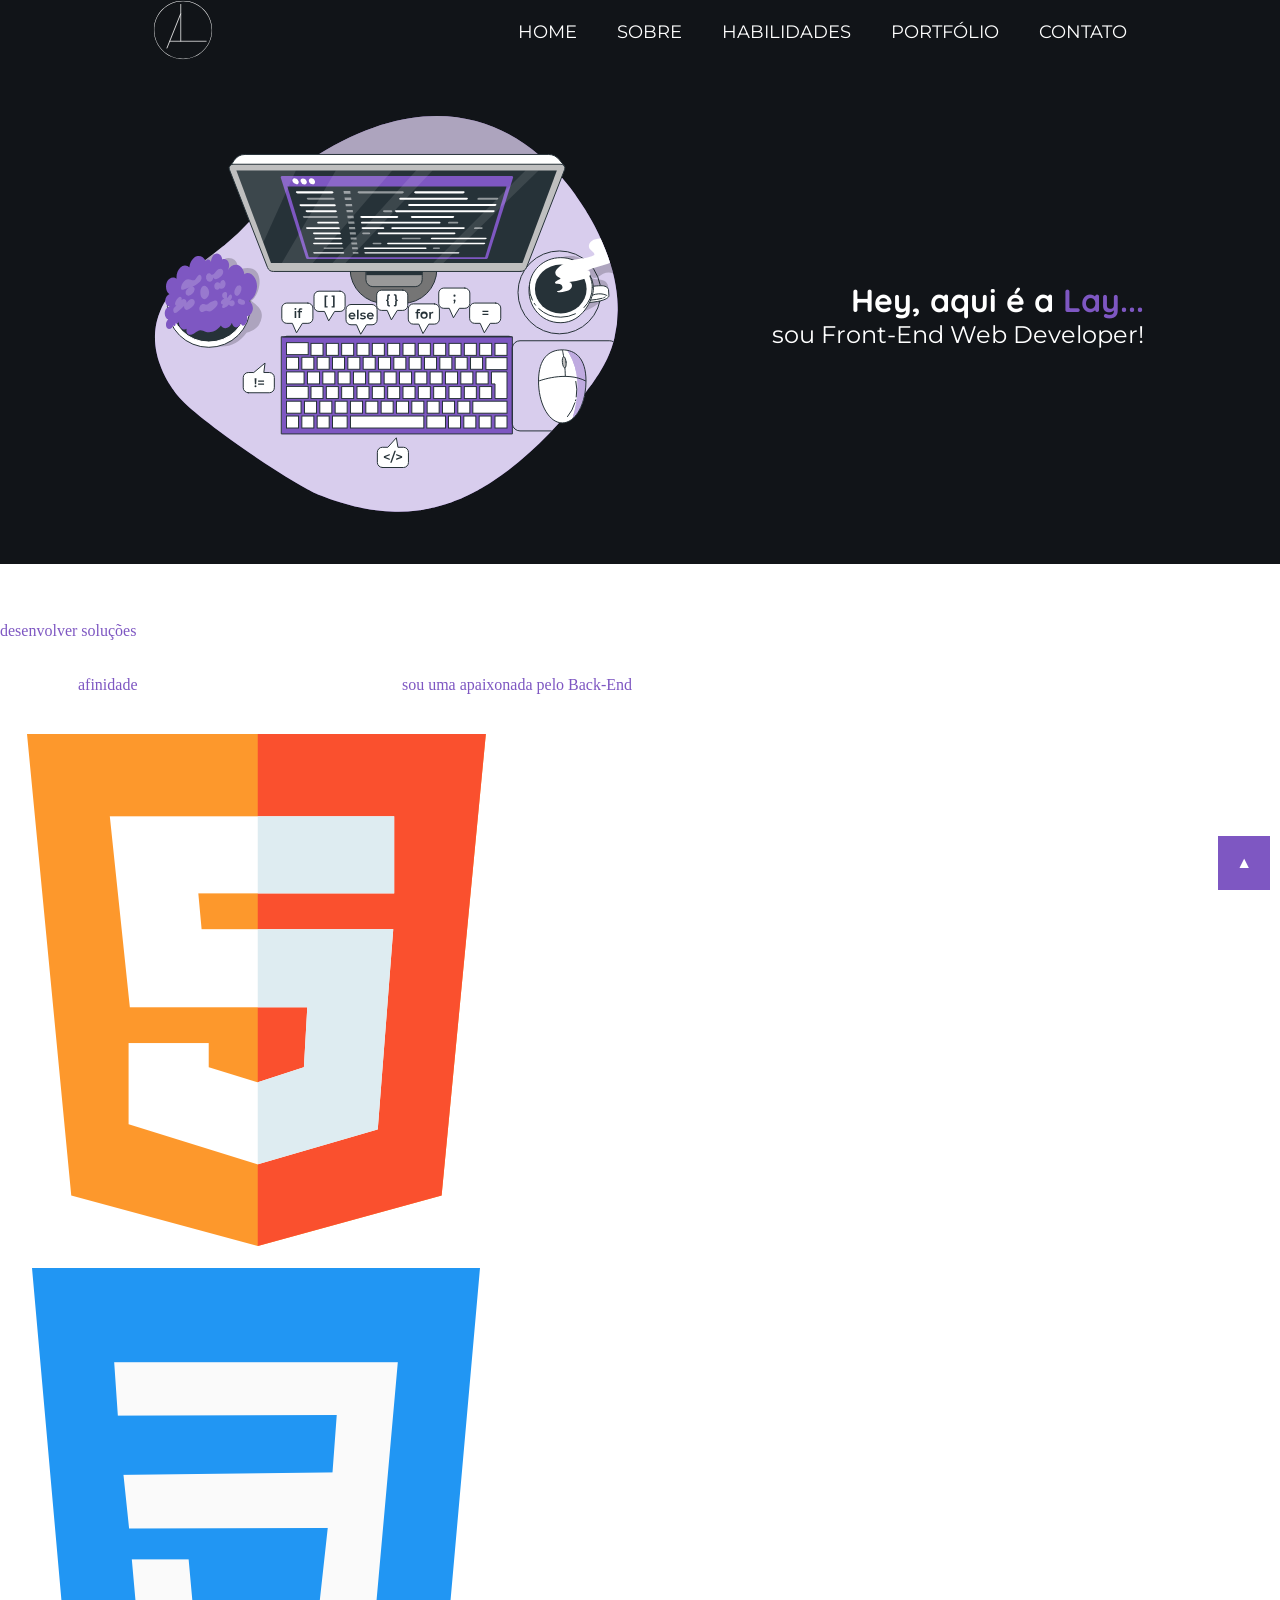
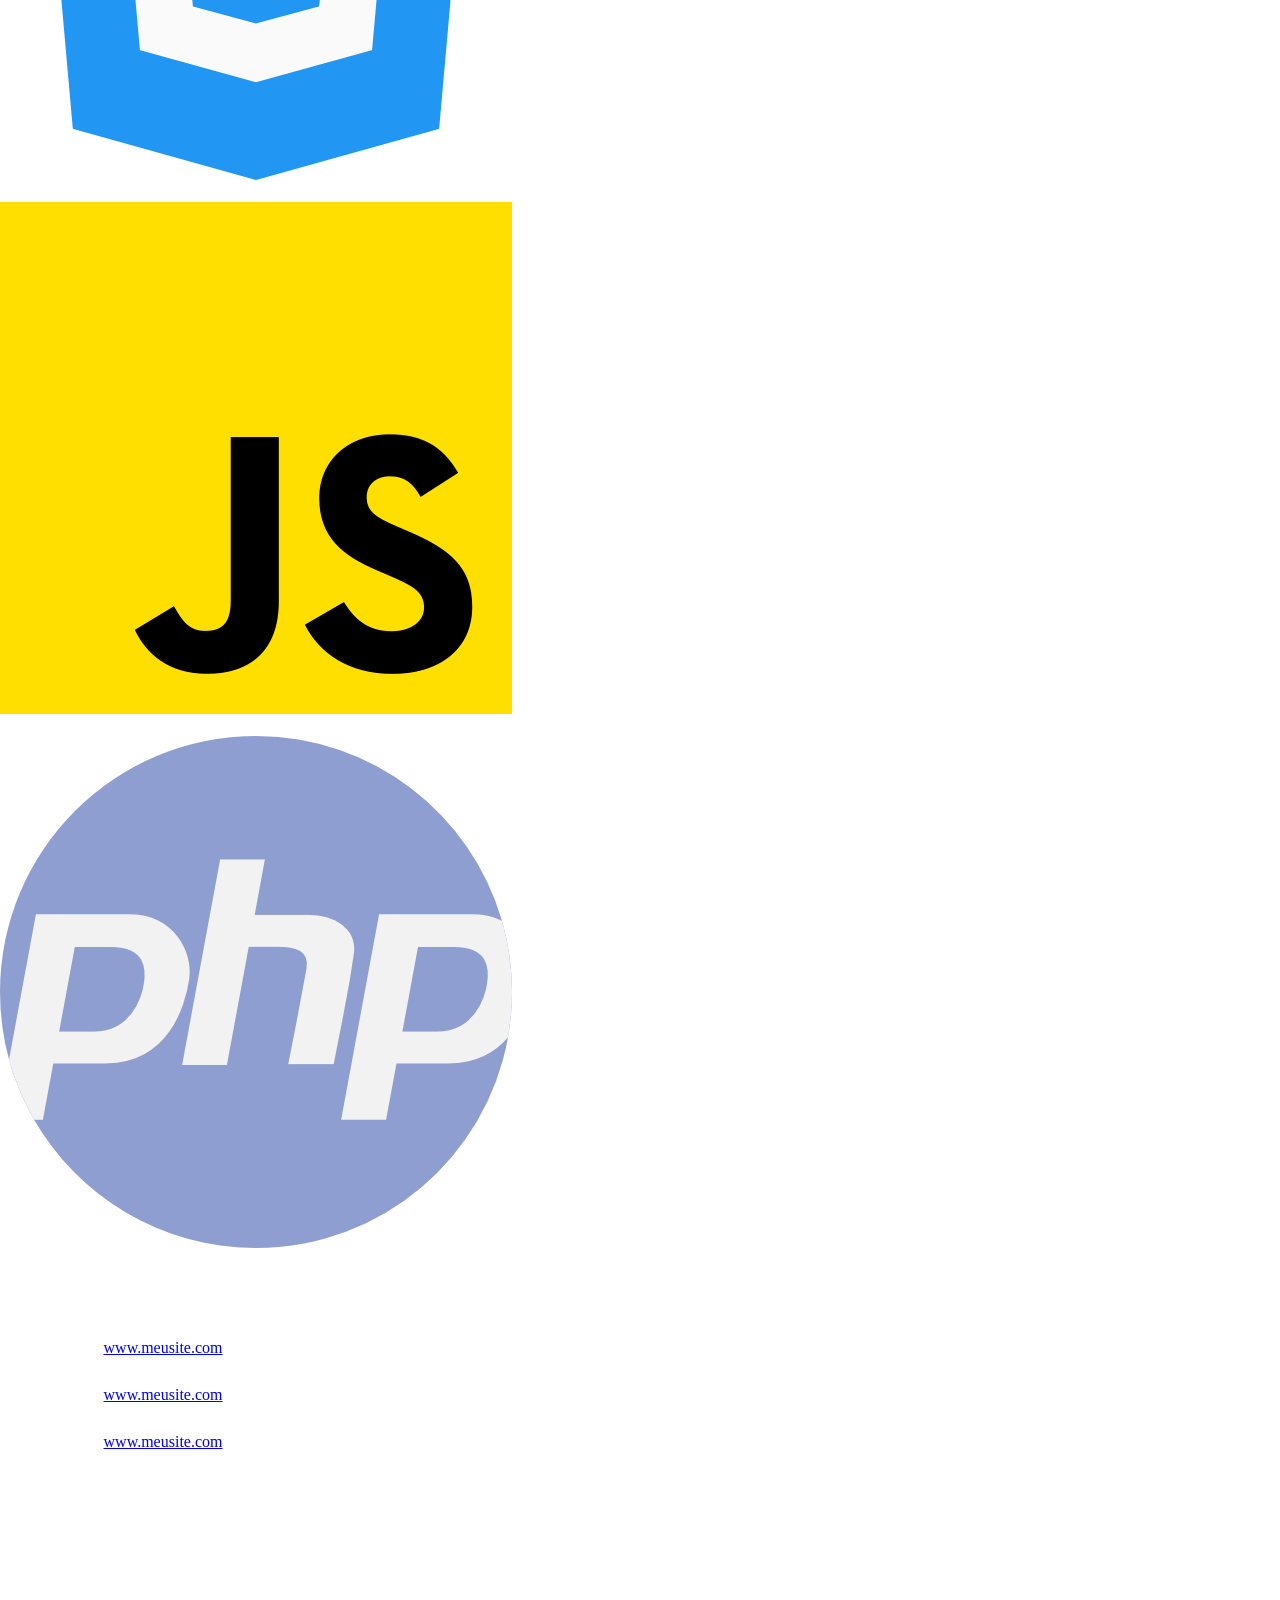
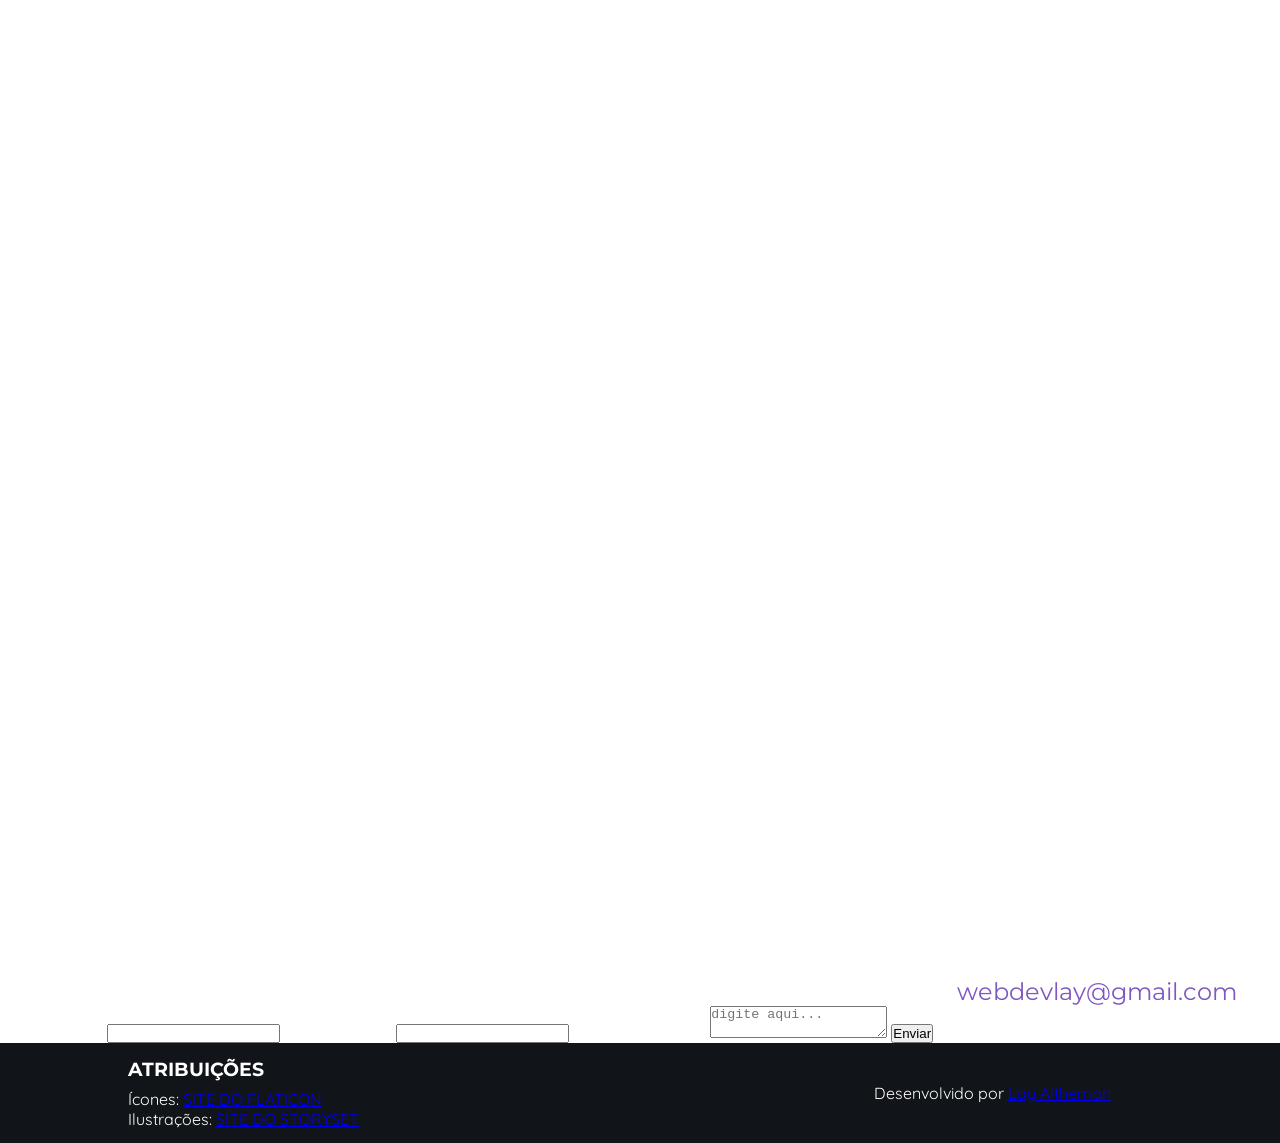
==== index.html @ c7cf984f "primeira commit do portfolio" ====
<!DOCTYPE html>
<html lang="pt-BR">
<head>
    <meta charset="UTF-8">
    <meta http-equiv="X-UA-Compatible" content="IE=edge">
    <meta name="viewport" content="width=device-width, initial-scale=1.0">
    <meta name="author" content="Laysa A L Altheman">
    <meta name="description" content="Portfólio da front-end web developer Laysa A L Altheman">
    <meta name="keywords" content="portfolio, html, css, javascript, front-end, desenvolvimento, web designer, web developer, construção de sites">
    <meta name="robots" content="index, follow">
    <link rel="preconnect" href="https://fonts.googleapis.com">
    <link rel="preconnect" href="https://fonts.gstatic.com" crossorigin>
    <link href="https://fonts.googleapis.com/css2?family=Montserrat:wght@400;700&family=Quicksand:wght@300&display=swap" rel="stylesheet">
    
    <link rel="stylesheet" href="./assets/css/index.css">
    <link rel="stylesheet" href="./assets/css/index-firstLevel.css">
    <!-- <link rel="stylesheet" href="./assets/css/index-secondLevel.css">
    <link rel="stylesheet" href="./assets/css/index-thirdLevel.css">
    <link rel="stylesheet" href="./assets/css/index-fourthLevel.css"> -->

    <title>Lay Altheman | Front End Web Developer</title>
</head>
<body>
    <!-- conteudo principal -->
    <main class="content">
        <header>
            <div class="logotipo">
                <p class="logo">
                    <a href="https://www.layaltheman.com/"><img src="./assets/img/svg/portfolio.svg" alt="Logo do portfólio de Lay Altheman front-end web developer"></a> 
                </p>
            </div> 
        <!-- links de navegação -->
            <nav>
                <div class="links-navegacao">
                    <a href="https://www.layaltheman.com/">HOME</a>
                    <a href="#_sobre">SOBRE</a>
                    <a href="#_habilidades">HABILIDADES</a>
                    <a href="#_portfolio">PORTFÓLIO</a>
                    <a href="#_contato">CONTATO</a>
                </div>
            </nav>
         </header>
        <!-- fim dos links de navegação -->

        <!-- primeiro nível -->
        <div class="first-level">
            <div class="first-left">
                <img src="./assets/img/svg/computer-code.svg" alt="Logo do portfolio da desevolvedora Lay Altheman">
            </div>
            <div class="first-right">
                <h1>Hey, aqui é a <span class="change-color FR">Lay...</span></h1>
                <h2>sou Front-End Web Developer!</h2>
            </div>
        </div>
        <!-- fim do primeiro nível -->
        <!-- segundo nível -->
        <div class="second-level">
            <div class="second-left">
                <div class="content-SecondLevel">
                    <h1><a name="_sobre"></a>Sobre</h1>
                    <p>Sou ingressante na área de desenvolvimento exercendo a função. 
                        Quando mais nova, como entusiasta do assunto, desenvolvi meus próprios layouts estáticos. 
                        Agora me dedico a entender e <span class="change-color SL">desenvolver soluções</span> 
                        por meio da tecnologia.
                    </p>
                    <br><br>
                    <p>Tenho mais <span class="change-color second-Sl">afinidade</span> com o desenvolvimento Front-End, 
                        mas <span class="change-color third-Sl">sou uma apaixonada pelo Back-End</span> então me dedico 
                        ao aprendizado e prática de ambos em algumas aplicações que desenvolvo.</p>
                </div>
            </div>
            <div class="second-right">
                <h1><a name="_habilidades"></a>Habilidades</h1>
                <div class="align">
                    <img src="./assets/img/png/color-HTML.png" alt="Domínio da habilidade HTML5: 9/10">
                        <p> Domínio: 7/10</p>
                </div>
                <div class="align">
                    <img src="./assets/img/png/color-CSS.png" alt="Domínio da habilidade CSS3: 9/10">
                        <p>Domínio: 7/10</p>
                </div>
                <div class="align">
                    <img src="./assets/img/png/color-JS.png" alt="Domínio da habilidade Javascript: 6/10">
                        <p>Domínio: 7/10</p>
                </div>
                <div class="align">
                    <img src="./assets/img/png/color-PHP.png" alt="Domínio da habilidade PHP: 3/10">
                        <p>Domínio: 5/10</p>
                    </div>
            </div>
        </div>
        <!-- fim do segundo nível -->
        <!-- terceiro nível -->
        <div class="third-level">
            <h1 class="third-up"><a name="_portfolio"></a>Meu Portfólio</h1>
            <div class="third-down">
                <div class="thirdDown-level">
                    <div class="projeto">
                        <h2 class="soon">Em Breve</h2>
                        <p>Link de acesso: <a href="#">www.meusite.com</a></p>
                    </div>
                    <div class="projeto">
                        <h2 class="soon">Em Breve</h2>
                        <p>Link de acesso: <a href="#">www.meusite.com</a></p>

                    </div>
                    <div class="projeto">
                        <h2 class="soon">Em Breve</h2>
                        <p>Link de acesso: <a href="#">www.meusite.com</a></p>
                    </div>
                </div>
            </div>
        </div>
        </div>
        <!-- fim do terceiro nível -->
        <!-- quarto nível -->
        <div class="fourth-level">
            <div class="fourth-left">
                <h1><a name="_contato"></a>Contato</h1>
                <p>Estou em busca de uma experiência “oficial” na área!
                    <br><br>Vamos conversar?</p>
                <div class="fourth-left-social">
                    <a href="#"><img class="github" src="./assets/img/png/outline-github.png" alt="Link para o github da desenvolvedora"></a>
                    <a href="#"><img class="linkedin" src="./assets/img/png/outline-linkedin.png" alt="Link para o linkedin da desenvolvedora"></a>
                    <a href="#"><img class="instagram" src="./assets/img/png/outline-instagram.png" alt="Link para o instagram da desenvolvedora"></a>
                    <a href="#"><img class="email" src="./assets/img/png/outline-mail.png" alt="Copie o e-mail da desenvolvedora para contato"></a>
                </div>
            </div>
            <div class="fourth-right">
                <form>
                    <h2>Preencha o formulário ou, se preferir, encaminhe um 
                        e-mail direto para mim no <span class="change-color">
                        webdevlay@gmail.com</span></h2>

                        <label for="name">Qual seu nome?</label>
                        <input type="text" id="name">
                        <label for="email">Qual seu e-mail?</label>
                        <input type="email" id="email">
                        <label for="message">O que você procura?</label>
                        <textarea placeholder="digite aqui..."></textarea>
                        <button type="submit" class="btn">Enviar</button>
                    </form>
                </div>
            </div>
        <!-- fim do quarto nivel -->
    </main>
    <!-- fim do conteúdo principal -->
    <!-- topo -->
    <a id="topo" href="#">▲</a>
    <!-- fim do topo -->
    <!-- rodapé -->
    <footer>
        <div class="footer-left">
                <h3>Atribuições</h3>
                <p>Ícones: <a href="#">SITE DO FLATICON</a></p>
                <p>Ilustrações: <a href="#">SITE DO STORYSET</a></p>
            </div>
            <div class="footer-right">
                <p>Desenvolvido por <a href="https://www.layaltheman.com/">Lay Altheman</a></p>
            </div>
    </footer>
    <!-- fim do rodapé -->
    <!-- <script src="./assets/js/index.js"></script> -->
</body>
</html>
---- assets/css/index.css ----
@import url('https://fonts.googleapis.com/css2?family=Montserrat:wght@900&family=Quicksand:wght@300&display=swap');

*{
    margin: 0;
    padding: 0;
    box-sizing: border-box;
}
body{
    color: white;
}

/* section header/nav */
header {
    display: flex;
    position: relative;
    justify-content: space-around;
    align-items: center;
    width: 100%;
    background-color: #111418;
}
.logo img{
    width: 60px;
    height: 60px;
}
.links-navegacao {
    font-family: Montserrat;
    font-size: 18px;
    display: flex;
    gap: 40px;  
}
.links-navegacao a {
    text-decoration: none;
    color: white;
    transition: 1s;
}
.links-navegacao :hover{
    color: #7E57C2;
    transition: 1s;
}
/* fim da section header/nav */

/* personalização das tags span */
.change-color {
    color: #7E57C2;
}
h1 {
    font-family: Quicksand;
}
h2 {
    font-family: Montserrat;
    font-weight: 400;
}
/* fim da parsonalização das tags span */
/* botão subir ao topo */
#topo {
    color: white;
    background-color: #7E57C2;
    text-decoration: none;
    padding: 18px;
    position: fixed;
    right: 10px;
    bottom: 10px;
}
/* fim do botão subir ao topo */
/* rodapé */
footer {
    display: flex;
    flex-direction: row;
    align-items: center;
    background-color: #111418;
    height: 100px;
}
.footer-left {
    display: flex;
    flex-direction: column;
    width: 50%;
    margin-left: 10%;
}
.footer-left h3 {
    font-family: Montserrat;
    margin-bottom: 8px;
    text-transform: uppercase;
}
.footer-left p {
    font-family: Quicksand;
}
.footer-right {
    display: flex;
    justify-content: center;
    width: 50%;
    font-family: Quicksand;
}

/* fim do rodapé */
---- assets/css/index-firstLevel.css ----
/* primeiro nível ilustração+texto */
.first-level {
    display: flex;
    flex-direction: row;
    justify-content: space-evenly;
    width: 100%;
    background-color: #111418;
}

.first-left img {
    width: 500px;
    height: 500px;
}

.first-left {
    display: flex;
}

.first-right {
    display: flex;
    flex-direction: column;
    justify-content: center;
    align-items: flex-end;
}
/* fim do primeiro nível */
---- assets/css/index-secondLevel.css ----
/* segundo nível */
.second-level {
    background-color: #1C2127;
    display: flex;
    width: 100%;
    min-height: 360px;
    justify-content: space-evenly;
}
/* esquerda */
.second-level h1 {
    font-family: Montserrat;
    font-size: 47px;
    text-shadow: -4px -3px rgba(126, 87, 194, 0.3);
    padding-bottom: 35px;
    padding-top: 22px;
}
.second-level p {
    width: 400px;
    text-align: justify;
    font-family: Quicksand;
    padding-left: 3px;
}
/* direita */
.second-right {
    display: flex;
    flex-direction: column;
    gap: 5px;
}

.second-right p {
    padding-left: 10px;
}

.second-right h1 {
    font-family: Montserrat;
}
.second-right img {
    width: 50px;
    height: 50px;
}
.align {
    display: flex;
    flex-direction: row;
    align-items: center;
}
/* fim do segundo nível */
---- assets/css/index-thirdLevel.css ----
.third-level h1{
    font-family: Montserrat;
    font-size: 47px;
    text-shadow: -4px -3px rgba(126, 87, 194, 0.3);
    padding-bottom: 35px;
}
.third-level {
    background-color: #26282C;
    display: flex;
    flex-direction: column;
    justify-content: center;
    min-height: 300px;
}
.third-up {
    display: flex;
    justify-content: space-evenly;
    width: 45%;
}
.thirdDown-level {
    display: flex;
    justify-content: center;
    align-items: center;
    flex-wrap: wrap;
    gap: 40px;
    position:relative;
}
.projeto {
    display: flex;
    flex-direction: column;
    justify-content: center;
    height: 185px;
    width: 300px;

    background-color: #7E57C2;
    transition: 0.5s linear;
}
.projeto p {
    width: 100%;
    font-family: Quicksand;
    font-weight: bold;
    color: white;
    font-size: 15px;
    padding-left: 10px;
    text-align: center;
}
.projeto a {
    text-decoration: none;
}
.projeto:hover {
    transform: scale(1.1);
}
.soon {
    font-size: 18px;
    font-family: Montserrat;
    display: flex;
    justify-content: center;
    margin-bottom: 10px;
}
---- assets/css/index-fourthLevel.css ----
/* quarto nível */
.fourth-level {
    background-color: #3B3D40;
    display: flex;
    /* width: 100%; */
    min-height: 300px;
    justify-content: space-around;
    
}
/* esquerda */
.fourth-level h1 {
    font-family: Montserrat;
    font-size: 47px;
    text-shadow: -4px -3px rgba(126, 87, 194, 0.3);
    padding-bottom: 35px;
    padding-top: 22px;
    margin-left: 27%;
}
.fourth-left {
    display: flex;
    flex-direction: column;
    width: 50%;
}
.fourth-left-social {
    display: flex;
    align-items: center;
    justify-content: center;
    gap: 10px;
}
.fourth-left p {
    text-align: justify;
    font-family: Quicksand;
    padding-left: 3px;
    padding-left: 27%;
}
.fourth-left-social {
    display: flex;
    height: 120px;
    align-items: flex-end;
    gap: 40px;
}
.fourth-left-social img {
    width: 35px;
    height: 35px;
}
.fourth-left-social .email {
    display: flex;
    align-items: flex-end;
    width: 35px;
    height: 44px;
}
/* fim esquerda */
/* direta */
.fourth-right {
    display: flex;
    flex-direction: column;
    justify-content: center;
    align-items: center;
    width: 50%;
}
.fourth-right h2 {
    font-size: 18px;
    text-align: justify;
    width: 400px;
    font-family: Montserrat;
    font-weight: 700;
    margin-bottom: 15px;
}

.fourth-right > form {
    display: flex;
    flex-direction: column;
    padding: 18px;
    margin: 18px 0;
    font-size: 15px;
    background-color: rgba(17, 20, 24, 0.2);
    margin-right:18.5%;
    font-family: Quicksand;
}
label {
    margin-top: 5px;
}
input {
    outline: 0;
    height: 22px;
}
textarea {
    outline: 0;
    height: 100px ;
    font-family: Quicksand;
    padding-left: 5px;

}
.btn {
    height: 25px;
    margin-top: 10px;
    background-color: #7f11e0;
    border: none;
    color: white;
    transition: 1s;
    font-family: Montserrat;
    font-weight: 700;
}

.btn:hover {
    background-color: transparent;
    border: 1px solid #7f11e0;
    cursor: pointer;
}
/* fim direta */
/* fim do quarto nível */
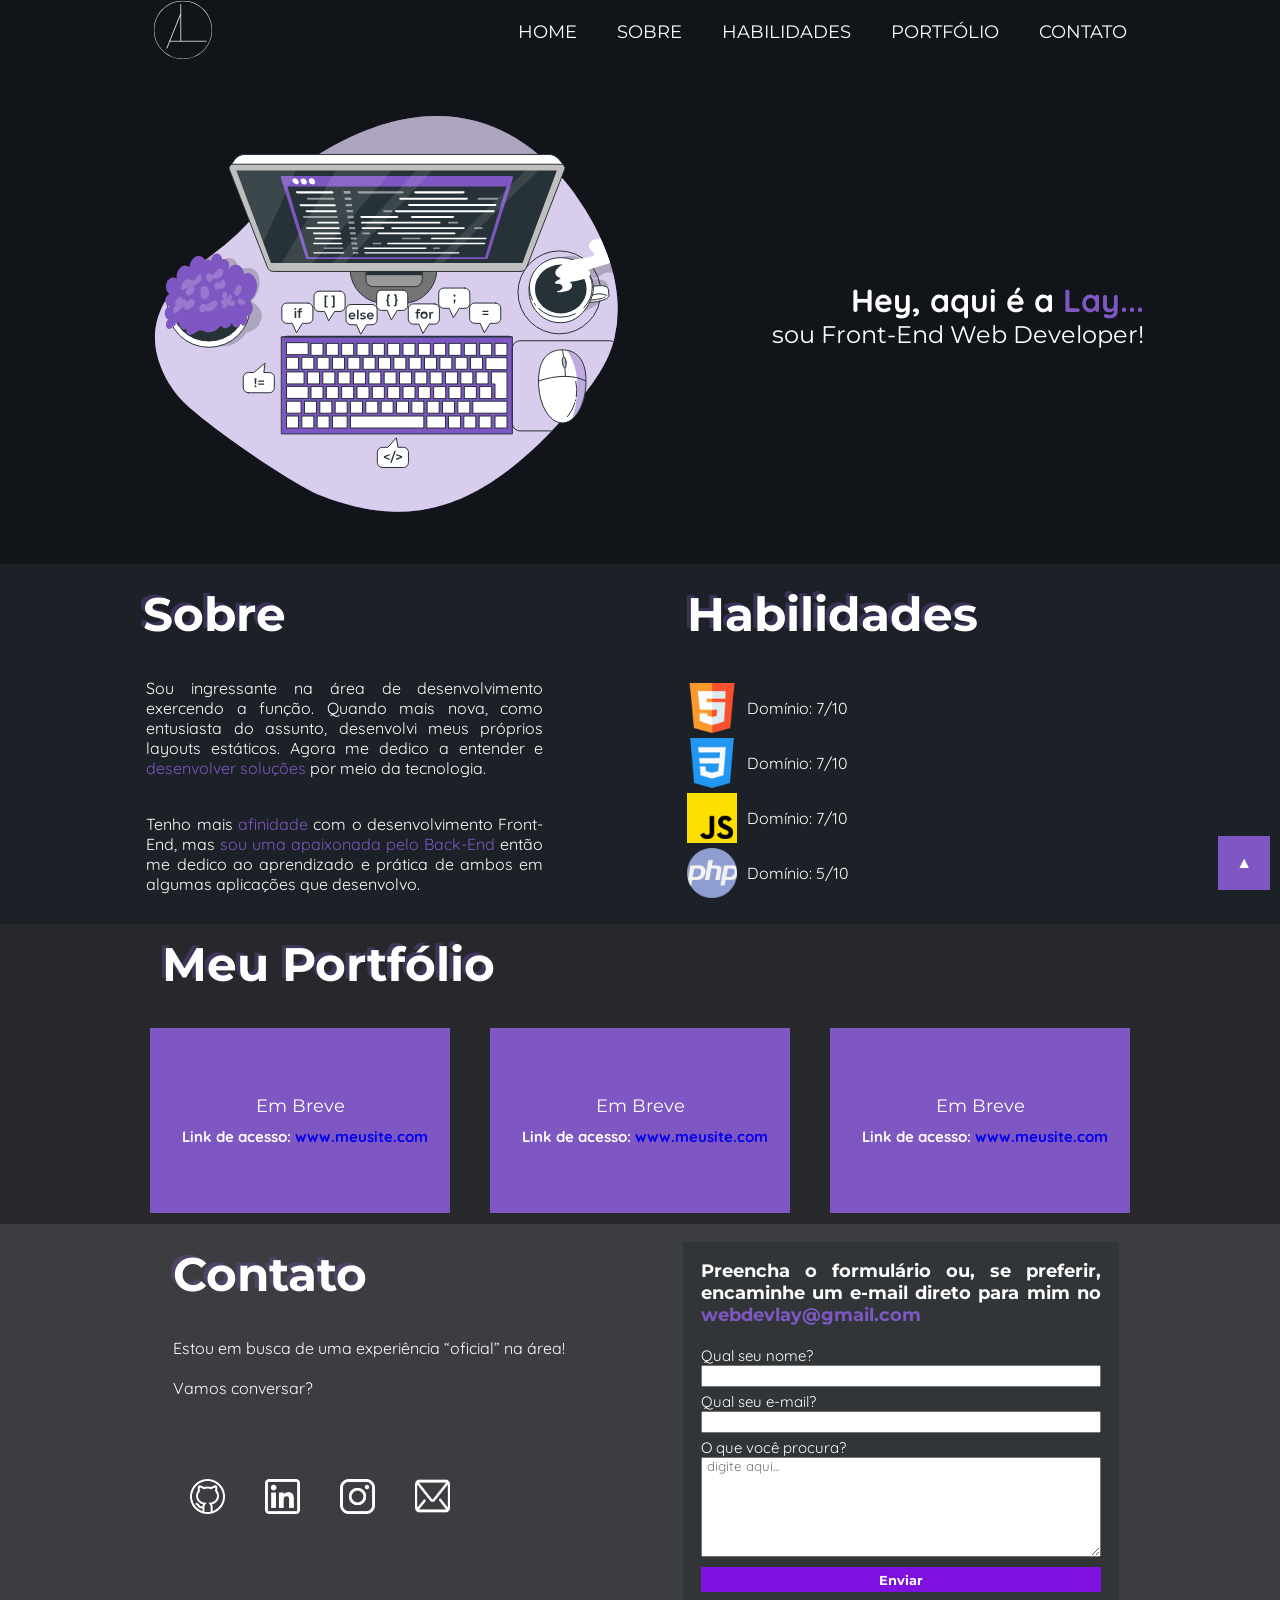
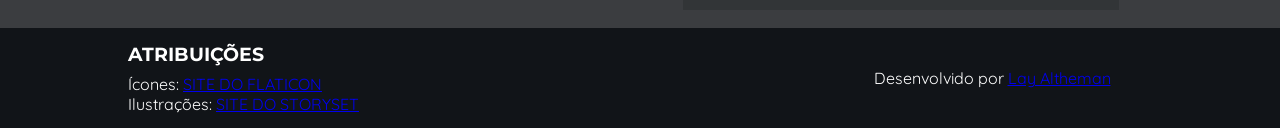
==== commit 7021cf14: "envio de atualizações de estilo" ====
--- a/index.html
+++ b/index.html
@@ -14,9 +14,9 @@
     
     <link rel="stylesheet" href="./assets/css/index.css">
     <link rel="stylesheet" href="./assets/css/index-firstLevel.css">
-    <!-- <link rel="stylesheet" href="./assets/css/index-secondLevel.css">
+    <link rel="stylesheet" href="./assets/css/index-secondLevel.css">
     <link rel="stylesheet" href="./assets/css/index-thirdLevel.css">
-    <link rel="stylesheet" href="./assets/css/index-fourthLevel.css"> -->
+    <link rel="stylesheet" href="./assets/css/index-fourthLevel.css">
 
     <title>Lay Altheman | Front End Web Developer</title>
 </head>
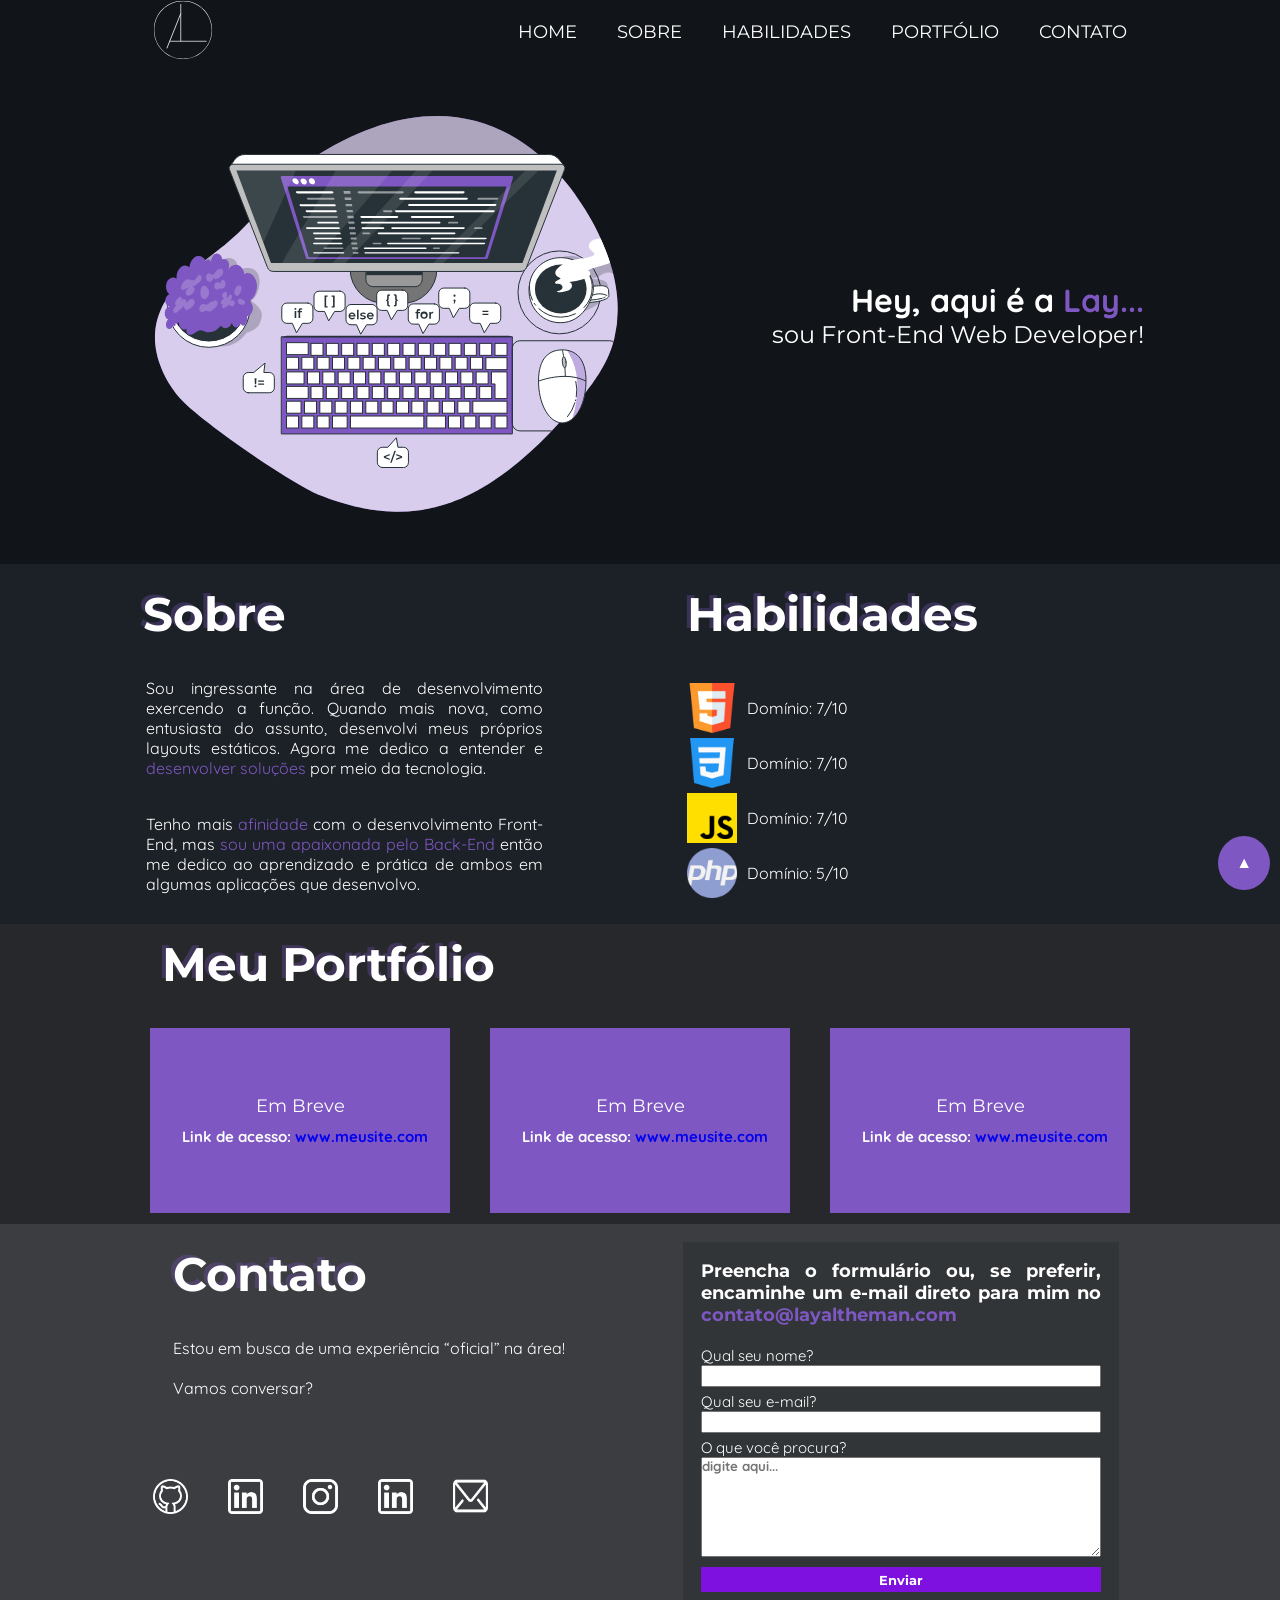
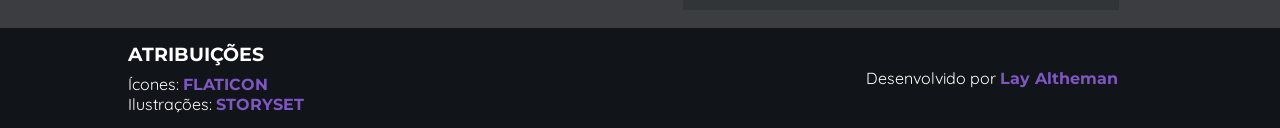
==== commit aab503ee: "realizado ajustes no acesso aos links do menu, redes sociais, metatags, css do footer e scroll" ====
--- a/index.html
+++ b/index.html
@@ -3,21 +3,21 @@
 <head>
     <meta charset="UTF-8">
     <meta http-equiv="X-UA-Compatible" content="IE=edge">
+    <meta name="google-site-verification" content="vIl0GQqZh0MiIfu8AXcQtOEB9rb-BNzyMG7gTMxuEFM" />
     <meta name="viewport" content="width=device-width, initial-scale=1.0">
-    <meta name="author" content="Laysa A L Altheman">
-    <meta name="description" content="Portfólio da front-end web developer Laysa A L Altheman">
+    <meta name="author" content="Laysa Altheman">
+    <meta name="description" content="Portfólio da front-end web developer Laysa Altheman">
     <meta name="keywords" content="portfolio, html, css, javascript, front-end, desenvolvimento, web designer, web developer, construção de sites">
     <meta name="robots" content="index, follow">
+    <link rel="icon" type="image/x-icon" href="./assets/img/png/outline-preto-logo.ico">
     <link rel="preconnect" href="https://fonts.googleapis.com">
     <link rel="preconnect" href="https://fonts.gstatic.com" crossorigin>
     <link href="https://fonts.googleapis.com/css2?family=Montserrat:wght@400;700&family=Quicksand:wght@300&display=swap" rel="stylesheet">
-    
     <link rel="stylesheet" href="./assets/css/index.css">
     <link rel="stylesheet" href="./assets/css/index-firstLevel.css">
     <link rel="stylesheet" href="./assets/css/index-secondLevel.css">
     <link rel="stylesheet" href="./assets/css/index-thirdLevel.css">
     <link rel="stylesheet" href="./assets/css/index-fourthLevel.css">
-
     <title>Lay Altheman | Front End Web Developer</title>
 </head>
 <body>
@@ -33,10 +33,10 @@
             <nav>
                 <div class="links-navegacao">
                     <a href="https://www.layaltheman.com/">HOME</a>
-                    <a href="#_sobre">SOBRE</a>
-                    <a href="#_habilidades">HABILIDADES</a>
-                    <a href="#_portfolio">PORTFÓLIO</a>
-                    <a href="#_contato">CONTATO</a>
+                    <a href="#sobre" id="about">SOBRE</a>
+                    <a href="#habilidades" id="skills">HABILIDADES</a>
+                    <a href="#portfolio" id="portfolio">PORTFÓLIO</a>
+                    <a href="#contato" id="contact">CONTATO</a>
                 </div>
             </nav>
          </header>
@@ -55,9 +55,9 @@
         <!-- fim do primeiro nível -->
         <!-- segundo nível -->
         <div class="second-level">
-            <div class="second-left">
+            <div class="second-left" id="second-left">
                 <div class="content-SecondLevel">
-                    <h1><a name="_sobre"></a>Sobre</h1>
+                    <h1><a name="sobre"></a>Sobre</h1>
                     <p>Sou ingressante na área de desenvolvimento exercendo a função. 
                         Quando mais nova, como entusiasta do assunto, desenvolvi meus próprios layouts estáticos. 
                         Agora me dedico a entender e <span class="change-color SL">desenvolver soluções</span> 
@@ -69,8 +69,8 @@
                         ao aprendizado e prática de ambos em algumas aplicações que desenvolvo.</p>
                 </div>
             </div>
-            <div class="second-right">
-                <h1><a name="_habilidades"></a>Habilidades</h1>
+            <div class="second-right" id="second-right">
+                <h1><a name="habilidades"></a>Habilidades</h1>
                 <div class="align">
                     <img src="./assets/img/png/color-HTML.png" alt="Domínio da habilidade HTML5: 9/10">
                         <p> Domínio: 7/10</p>
@@ -91,8 +91,8 @@
         </div>
         <!-- fim do segundo nível -->
         <!-- terceiro nível -->
-        <div class="third-level">
-            <h1 class="third-up"><a name="_portfolio"></a>Meu Portfólio</h1>
+        <div class="third-level" id="third-level">
+            <h1 class="third-up"><a name="portfolio"></a>Meu Portfólio</h1>
             <div class="third-down">
                 <div class="thirdDown-level">
                     <div class="projeto">
@@ -114,31 +114,32 @@
         </div>
         <!-- fim do terceiro nível -->
         <!-- quarto nível -->
-        <div class="fourth-level">
+        <div class="fourth-level" id="fourth-level">
             <div class="fourth-left">
-                <h1><a name="_contato"></a>Contato</h1>
+                <h1><a name="contato"></a>Contato</h1>
                 <p>Estou em busca de uma experiência “oficial” na área!
                     <br><br>Vamos conversar?</p>
                 <div class="fourth-left-social">
-                    <a href="#"><img class="github" src="./assets/img/png/outline-github.png" alt="Link para o github da desenvolvedora"></a>
-                    <a href="#"><img class="linkedin" src="./assets/img/png/outline-linkedin.png" alt="Link para o linkedin da desenvolvedora"></a>
-                    <a href="#"><img class="instagram" src="./assets/img/png/outline-instagram.png" alt="Link para o instagram da desenvolvedora"></a>
-                    <a href="#"><img class="email" src="./assets/img/png/outline-mail.png" alt="Copie o e-mail da desenvolvedora para contato"></a>
+                        <a href="https://github.com/LayAltheman" target="_blank"><img class="github" src="./assets/img/png/outline-github.png" alt="Link para o github da desenvolvedora"></a>
+                        <a href="https://www.linkedin.com/in/laysa-alexia-lima-altheman-12819b155/" target="_blank"><img class="linkedin" src="./assets/img/png/outline-linkedin.png" alt="Link para o linkedin da desenvolvedora"></a>
+                        <a href="https://www.instagram.com/lay.altheman/" target="_blank"><img class="instagram" src="./assets/img/png/outline-instagram.png" alt="Link para o instagram da desenvolvedora"></a>
+                        <a href="https://www.linkedin.com/in/laysa-alexia-lima-altheman-12819b155/" target="_blank"><img class="linkedin" src="./assets/img/png/outline-linkedin.png" alt="Link para o linkedin da desenvolvedora"></a>
+                        <a href="mailto:contato@layaltheman.com" target="_blank"><img class="email" src="./assets/img/png/outline-mail.png" alt="Copie o e-mail da desenvolvedora para contato"></a>
                 </div>
             </div>
             <div class="fourth-right">
-                <form>
+                    <form action="./assets/php/formulario.php" method="post">
                     <h2>Preencha o formulário ou, se preferir, encaminhe um 
                         e-mail direto para mim no <span class="change-color">
-                        webdevlay@gmail.com</span></h2>
+                        contato@layaltheman.com</span></h2>
 
                         <label for="name">Qual seu nome?</label>
-                        <input type="text" id="name">
+                        <input type="text" name="name" class="input" required>
                         <label for="email">Qual seu e-mail?</label>
-                        <input type="email" id="email">
+                        <input type="email" name="email" class="input" required>
                         <label for="message">O que você procura?</label>
-                        <textarea placeholder="digite aqui..."></textarea>
-                        <button type="submit" class="btn">Enviar</button>
+                        <textarea id="message" name="message" placeholder="digite aqui..." class="input" required></textarea>
+                        <button type="submit" class="btn" name="btn-contato">Enviar</button>
                     </form>
                 </div>
             </div>
@@ -152,14 +153,14 @@
     <footer>
         <div class="footer-left">
                 <h3>Atribuições</h3>
-                <p>Ícones: <a href="#">SITE DO FLATICON</a></p>
-                <p>Ilustrações: <a href="#">SITE DO STORYSET</a></p>
+                <p>Ícones: <a href="https://www.flaticon.com/" target="_blank">flaticon</a></p>
+                <p>Ilustrações: <a href="https://storyset.com/" target="_blank">storyset</a></p>
             </div>
             <div class="footer-right">
                 <p>Desenvolvido por <a href="https://www.layaltheman.com/">Lay Altheman</a></p>
             </div>
     </footer>
     <!-- fim do rodapé -->
-    <!-- <script src="./assets/js/index.js"></script> -->
+    <script src="./assets/js/index.js"></script>
 </body>
 </html>
--- a/assets/css/index.css
+++ b/assets/css/index.css
@@ -60,6 +60,7 @@
     position: fixed;
     right: 10px;
     bottom: 10px;
+    border-radius: 100%;
 }
 /* fim do botão subir ao topo */
 /* rodapé */
@@ -84,6 +85,13 @@
 .footer-left p {
     font-family: Quicksand;
 }
+.footer-left a {
+    text-decoration: none;
+    color: #7E57C2;
+    text-transform: uppercase;
+    font-family: Montserrat;
+    font-weight: bold;
+}
 .footer-right {
     display: flex;
     justify-content: center;
@@ -91,4 +99,10 @@
     font-family: Quicksand;
 }
 
+.footer-right a {
+    text-decoration: none;
+    color: #7E57C2;
+    font-family: Montserrat;
+    font-weight: bold;
+}
 /* fim do rodapé */
--- a/assets/css/index-fourthLevel.css
+++ b/assets/css/index-fourthLevel.css
@@ -80,16 +80,20 @@
 label {
     margin-top: 5px;
 }
-input {
+.input {
     outline: 0;
     height: 22px;
+    font-family: Quicksand;
+    font-weight: bold;
+
 }
 textarea {
     outline: 0;
-    height: 100px ;
-    font-family: Quicksand;
-    padding-left: 5px;
-
+    min-height: 100px !important;
+    min-width: 400px;
+    
+    max-height: 300px;
+    max-width: 400px;
 }
 .btn {
     height: 25px;
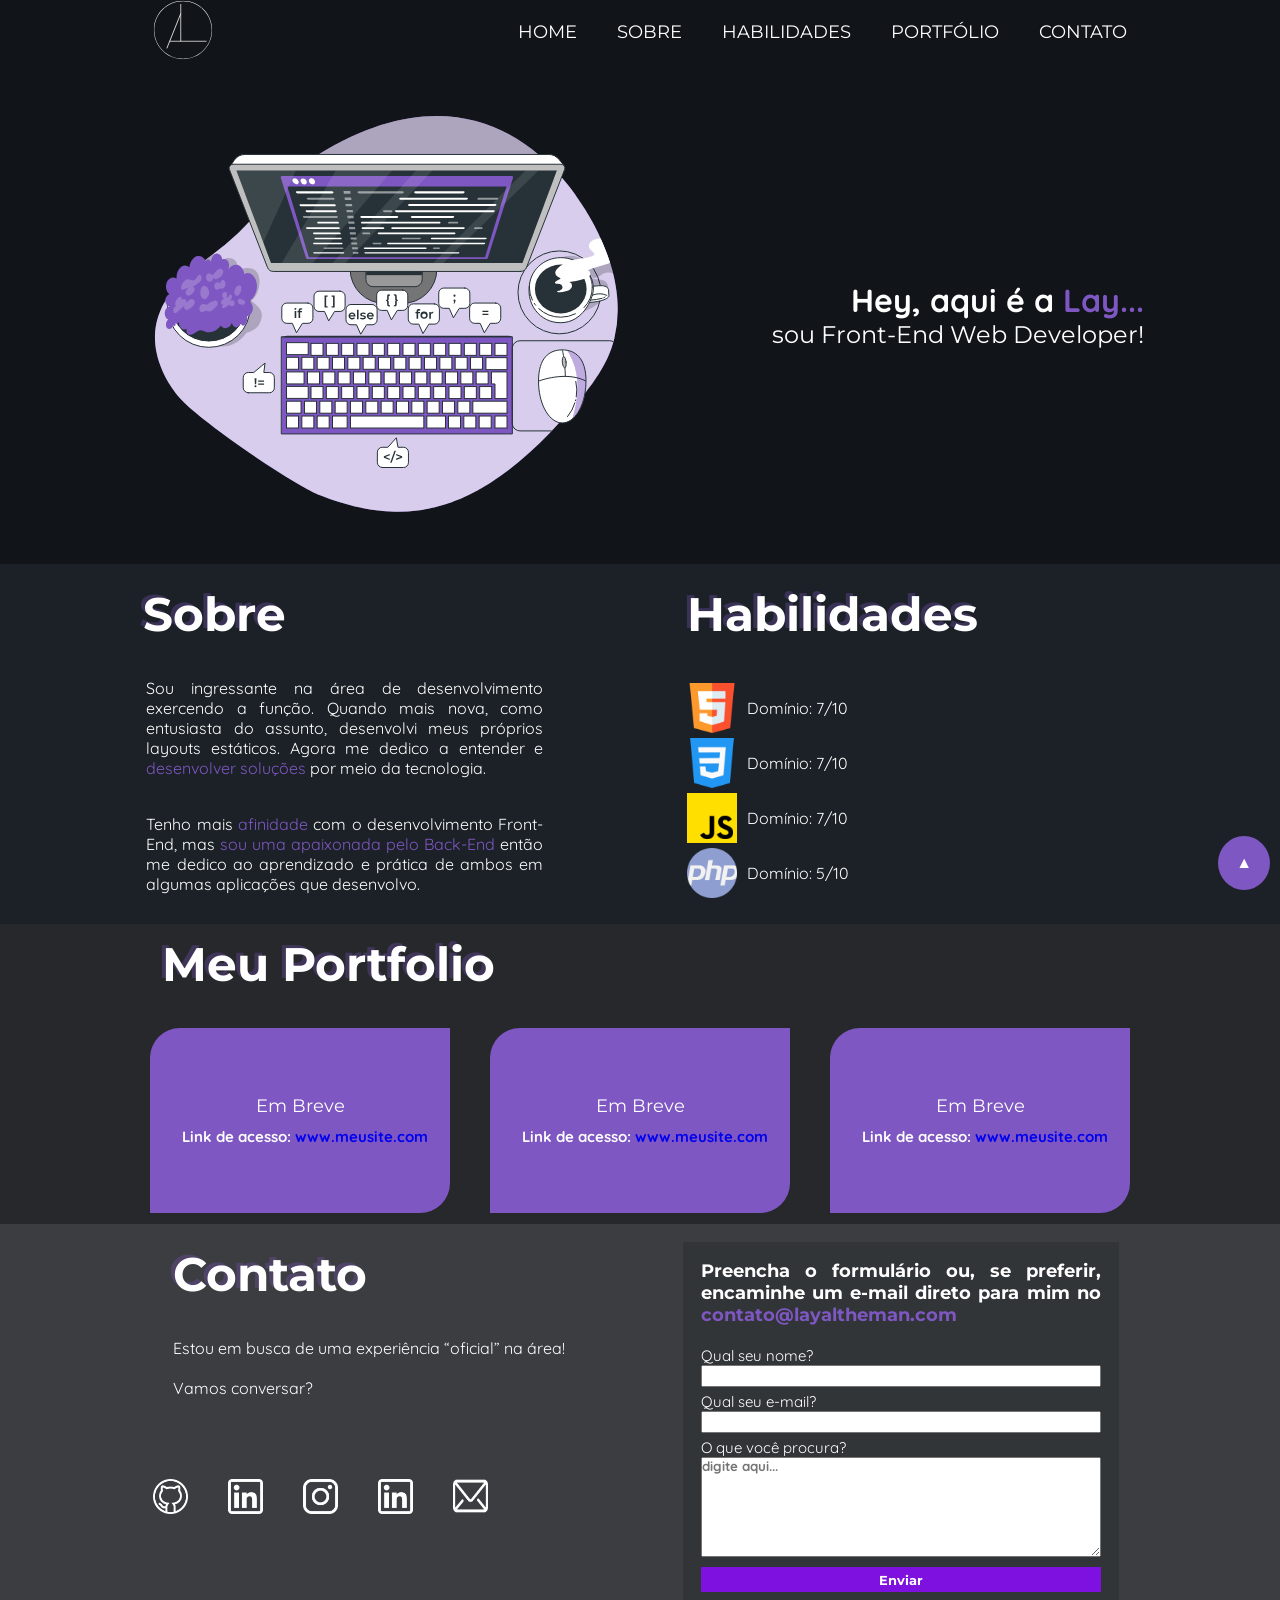
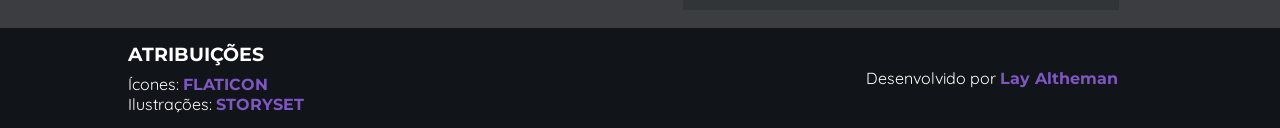
==== commit 5cffa96b: "últimas atualizações do envio do formulário via PHP e pagina de agradecimento pelo contato/redirecio" ====
--- a/index.html
+++ b/index.html
@@ -92,7 +92,7 @@
         <!-- fim do segundo nível -->
         <!-- terceiro nível -->
         <div class="third-level" id="third-level">
-            <h1 class="third-up"><a name="portfolio"></a>Meu Portfólio</h1>
+            <h1 class="third-up"><a name="portfolio"></a>Meu Portfolio</h1>
             <div class="third-down">
                 <div class="thirdDown-level">
                     <div class="projeto">
--- a/assets/css/index-thirdLevel.css
+++ b/assets/css/index-thirdLevel.css
@@ -30,6 +30,7 @@
     justify-content: center;
     height: 185px;
     width: 300px;
+    border-radius: 30px 0;
 
     background-color: #7E57C2;
     transition: 0.5s linear;
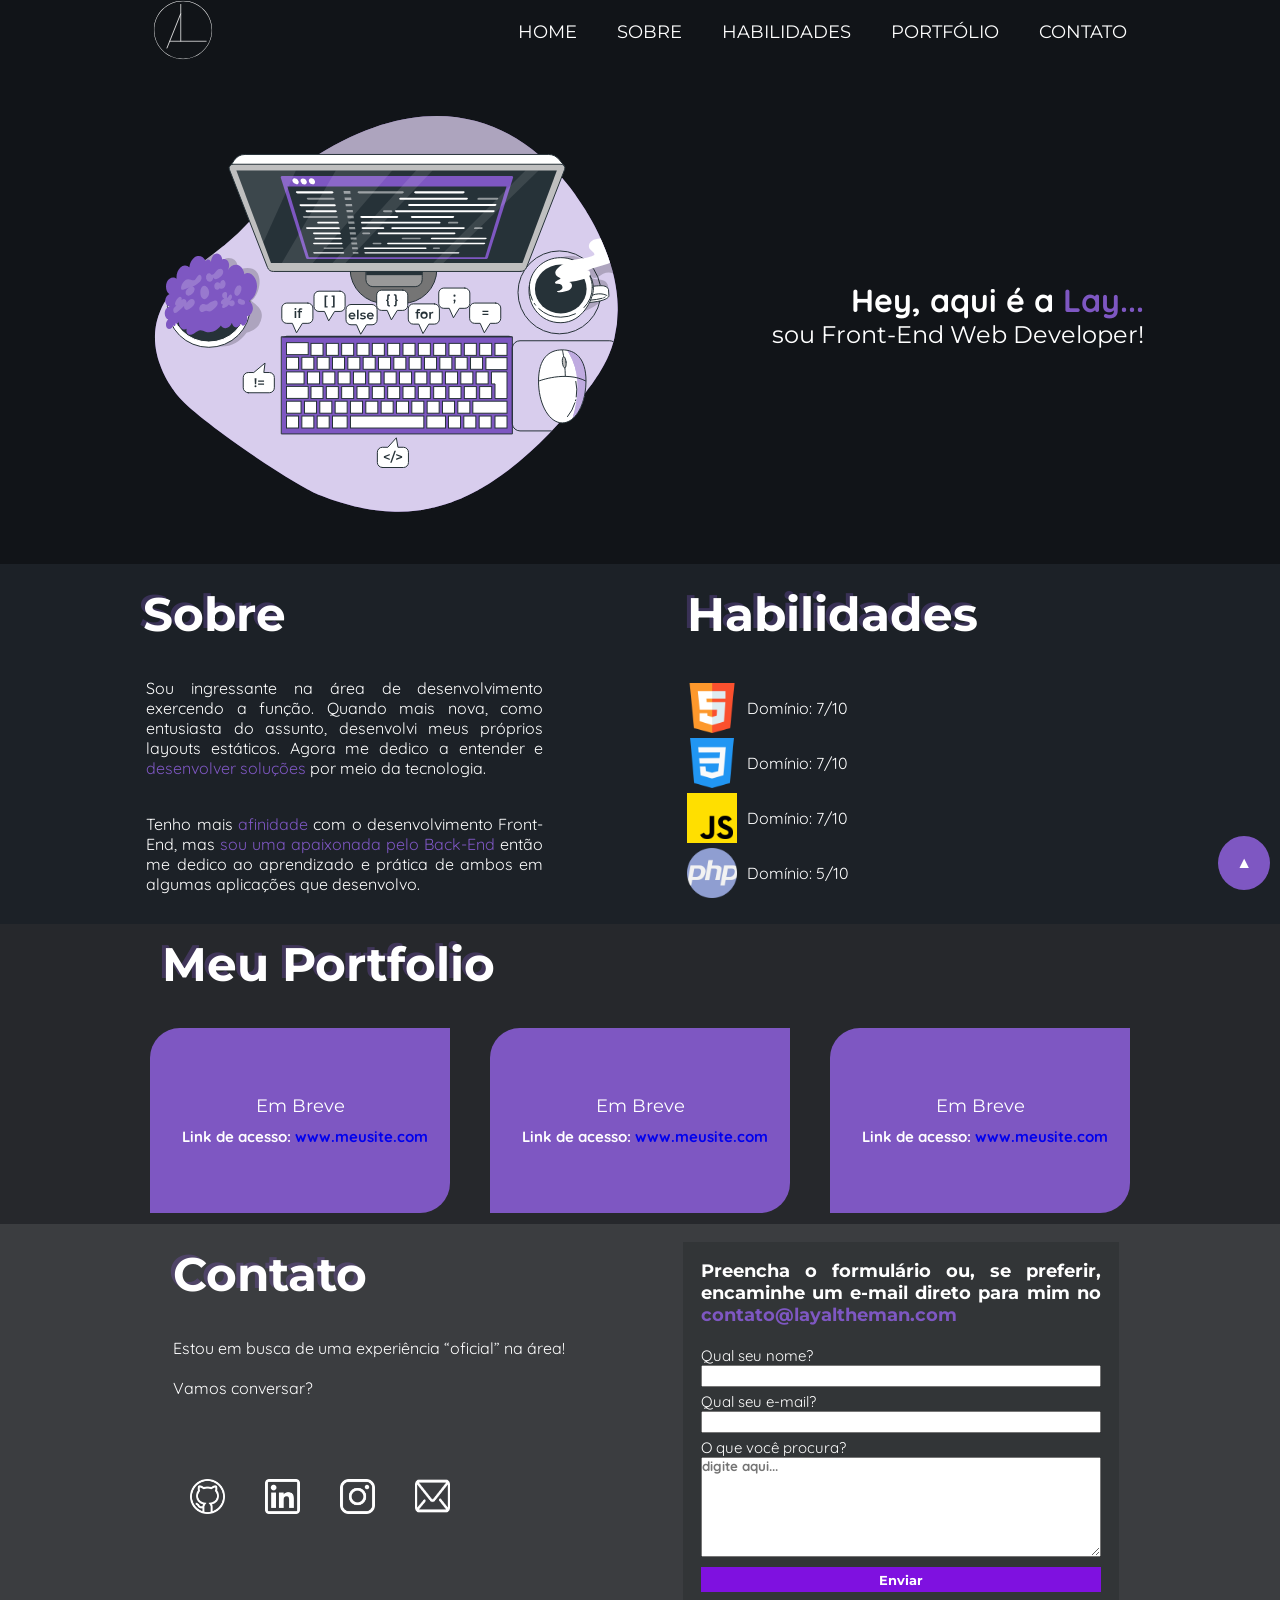
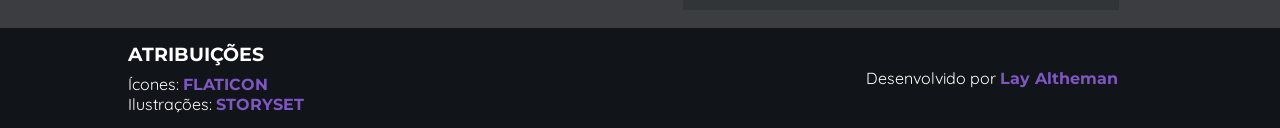
==== commit 42acecc5: "atualização html" ====
--- a/index.html
+++ b/index.html
@@ -123,7 +123,6 @@
                         <a href="https://github.com/LayAltheman" target="_blank"><img class="github" src="./assets/img/png/outline-github.png" alt="Link para o github da desenvolvedora"></a>
                         <a href="https://www.linkedin.com/in/laysa-alexia-lima-altheman-12819b155/" target="_blank"><img class="linkedin" src="./assets/img/png/outline-linkedin.png" alt="Link para o linkedin da desenvolvedora"></a>
                         <a href="https://www.instagram.com/lay.altheman/" target="_blank"><img class="instagram" src="./assets/img/png/outline-instagram.png" alt="Link para o instagram da desenvolvedora"></a>
-                        <a href="https://www.linkedin.com/in/laysa-alexia-lima-altheman-12819b155/" target="_blank"><img class="linkedin" src="./assets/img/png/outline-linkedin.png" alt="Link para o linkedin da desenvolvedora"></a>
                         <a href="mailto:contato@layaltheman.com" target="_blank"><img class="email" src="./assets/img/png/outline-mail.png" alt="Copie o e-mail da desenvolvedora para contato"></a>
                 </div>
             </div>
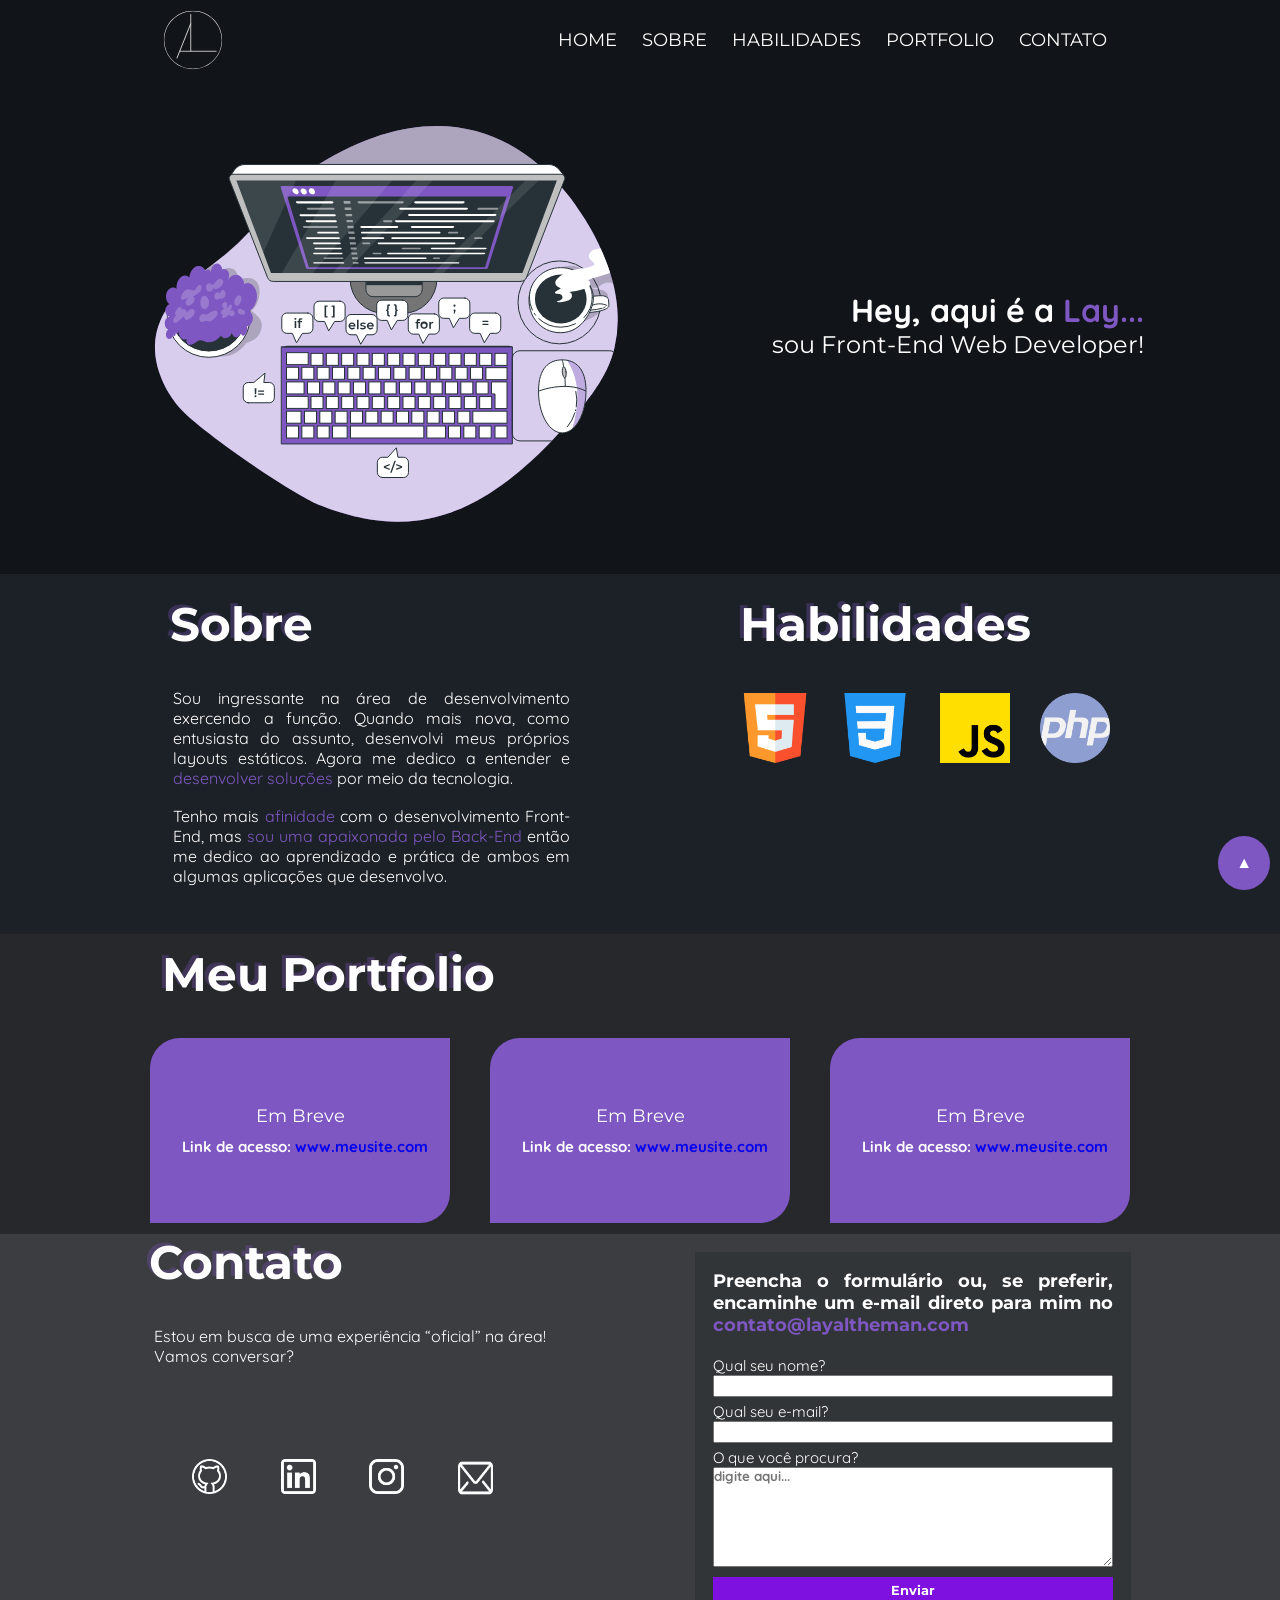
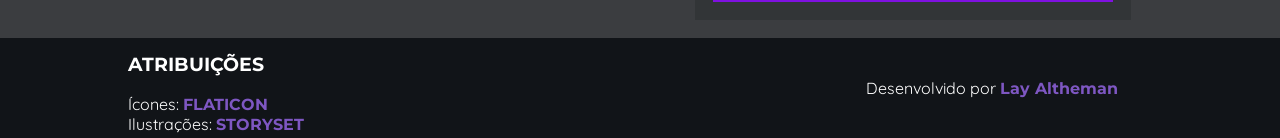
==== commit 7f1c30c6: "adicionado layout responsivo via CSS + atualizações no JavaScript" ====
--- a/index.html
+++ b/index.html
@@ -4,20 +4,24 @@
     <meta charset="UTF-8">
     <meta http-equiv="X-UA-Compatible" content="IE=edge">
     <meta name="google-site-verification" content="vIl0GQqZh0MiIfu8AXcQtOEB9rb-BNzyMG7gTMxuEFM" />
+    <meta name="msvalidate.01" content="1947B5E745FAE907A1EB44F3A4F02AA8" />
     <meta name="viewport" content="width=device-width, initial-scale=1.0">
     <meta name="author" content="Laysa Altheman">
-    <meta name="description" content="Portfólio da front-end web developer Laysa Altheman">
+    <meta name="description" content="Portfolio da front-end web developer Laysa Altheman">
     <meta name="keywords" content="portfolio, html, css, javascript, front-end, desenvolvimento, web designer, web developer, construção de sites">
     <meta name="robots" content="index, follow">
     <link rel="icon" type="image/x-icon" href="./assets/img/png/outline-preto-logo.ico">
     <link rel="preconnect" href="https://fonts.googleapis.com">
     <link rel="preconnect" href="https://fonts.gstatic.com" crossorigin>
     <link href="https://fonts.googleapis.com/css2?family=Montserrat:wght@400;700&family=Quicksand:wght@300&display=swap" rel="stylesheet">
+
     <link rel="stylesheet" href="./assets/css/index.css">
     <link rel="stylesheet" href="./assets/css/index-firstLevel.css">
     <link rel="stylesheet" href="./assets/css/index-secondLevel.css">
     <link rel="stylesheet" href="./assets/css/index-thirdLevel.css">
     <link rel="stylesheet" href="./assets/css/index-fourthLevel.css">
+
+    <!-- <link rel="stylesheet" href="./assets/css/mobile/mobile.css"> -->
     <title>Lay Altheman | Front End Web Developer</title>
 </head>
 <body>
@@ -26,17 +30,20 @@
         <header>
             <div class="logotipo">
                 <p class="logo">
-                    <a href="https://www.layaltheman.com/"><img src="./assets/img/svg/portfolio.svg" alt="Logo do portfólio de Lay Altheman front-end web developer"></a> 
+                    <a href="https://www.layaltheman.com/"><img src="./assets/img/svg/portfolio.svg" alt="Logo do portfolio de Lay Altheman front-end web developer"></a> 
                 </p>
             </div> 
         <!-- links de navegação -->
             <nav>
-                <div class="links-navegacao">
-                    <a href="https://www.layaltheman.com/">HOME</a>
-                    <a href="#sobre" id="about">SOBRE</a>
-                    <a href="#habilidades" id="skills">HABILIDADES</a>
-                    <a href="#portfolio" id="portfolio">PORTFÓLIO</a>
-                    <a href="#contato" id="contact">CONTATO</a>
+                <a id="menu">☰</a>
+                <div class="links-navega">
+                    <div class="outros-links">
+                        <a href="https://www.layaltheman.com/">HOME</a>
+                        <a href="#sobre" id="about">SOBRE</a>
+                        <a href="#habilidades" id="skills">HABILIDADES</a>
+                        <a href="#portfolio" id="portfolio">PORTFOLIO</a>
+                        <a href="#contato" id="contact">CONTATO</a>
+                    </div>
                 </div>
             </nav>
          </header>
@@ -63,30 +70,21 @@
                         Agora me dedico a entender e <span class="change-color SL">desenvolver soluções</span> 
                         por meio da tecnologia.
                     </p>
-                    <br><br>
+                    <br>
                     <p>Tenho mais <span class="change-color second-Sl">afinidade</span> com o desenvolvimento Front-End, 
                         mas <span class="change-color third-Sl">sou uma apaixonada pelo Back-End</span> então me dedico 
                         ao aprendizado e prática de ambos em algumas aplicações que desenvolvo.</p>
+                    <br>
                 </div>
             </div>
             <div class="second-right" id="second-right">
                 <h1><a name="habilidades"></a>Habilidades</h1>
                 <div class="align">
                     <img src="./assets/img/png/color-HTML.png" alt="Domínio da habilidade HTML5: 9/10">
-                        <p> Domínio: 7/10</p>
+                    <img src="./assets/img/png/color-CSS.png" alt="Domínio da habilidade CSS3: 9/10">
+                    <img src="./assets/img/png/color-JS.png" alt="Domínio da habilidade Javascript: 6/10">
+                    <img src="./assets/img/png/color-PHP.png" alt="Domínio da habilidade PHP: 3/10">
                 </div>
-                <div class="align">
-                    <img src="./assets/img/png/color-CSS.png" alt="Domínio da habilidade CSS3: 9/10">
-                        <p>Domínio: 7/10</p>
-                </div>
-                <div class="align">
-                    <img src="./assets/img/png/color-JS.png" alt="Domínio da habilidade Javascript: 6/10">
-                        <p>Domínio: 7/10</p>
-                </div>
-                <div class="align">
-                    <img src="./assets/img/png/color-PHP.png" alt="Domínio da habilidade PHP: 3/10">
-                        <p>Domínio: 5/10</p>
-                    </div>
             </div>
         </div>
         <!-- fim do segundo nível -->
@@ -102,7 +100,6 @@
                     <div class="projeto">
                         <h2 class="soon">Em Breve</h2>
                         <p>Link de acesso: <a href="#">www.meusite.com</a></p>
-
                     </div>
                     <div class="projeto">
                         <h2 class="soon">Em Breve</h2>
@@ -111,14 +108,13 @@
                 </div>
             </div>
         </div>
-        </div>
         <!-- fim do terceiro nível -->
         <!-- quarto nível -->
         <div class="fourth-level" id="fourth-level">
             <div class="fourth-left">
                 <h1><a name="contato"></a>Contato</h1>
                 <p>Estou em busca de uma experiência “oficial” na área!
-                    <br><br>Vamos conversar?</p>
+                    <br>Vamos conversar?</p>
                 <div class="fourth-left-social">
                         <a href="https://github.com/LayAltheman" target="_blank"><img class="github" src="./assets/img/png/outline-github.png" alt="Link para o github da desenvolvedora"></a>
                         <a href="https://www.linkedin.com/in/laysa-alexia-lima-altheman-12819b155/" target="_blank"><img class="linkedin" src="./assets/img/png/outline-linkedin.png" alt="Link para o linkedin da desenvolvedora"></a>
@@ -127,7 +123,7 @@
                 </div>
             </div>
             <div class="fourth-right">
-                    <form action="./assets/php/formulario.php" method="post">
+                <form action="./assets/php/formulario.php" method="post" class="form">
                     <h2>Preencha o formulário ou, se preferir, encaminhe um 
                         e-mail direto para mim no <span class="change-color">
                         contato@layaltheman.com</span></h2>
@@ -139,25 +135,25 @@
                         <label for="message">O que você procura?</label>
                         <textarea id="message" name="message" placeholder="digite aqui..." class="input" required></textarea>
                         <button type="submit" class="btn" name="btn-contato">Enviar</button>
-                    </form>
-                </div>
+                </form>
             </div>
+        </div>
         <!-- fim do quarto nivel -->
     </main>
     <!-- fim do conteúdo principal -->
     <!-- topo -->
-    <a id="topo" href="#">▲</a>
+    <div id="topo">▲</div>
     <!-- fim do topo -->
     <!-- rodapé -->
     <footer>
         <div class="footer-left">
-                <h3>Atribuições</h3>
-                <p>Ícones: <a href="https://www.flaticon.com/" target="_blank">flaticon</a></p>
-                <p>Ilustrações: <a href="https://storyset.com/" target="_blank">storyset</a></p>
-            </div>
-            <div class="footer-right">
-                <p>Desenvolvido por <a href="https://www.layaltheman.com/">Lay Altheman</a></p>
-            </div>
+            <h3>Atribuições</h3>
+            <p>Ícones: <a href="https://www.flaticon.com/" target="_blank">flaticon</a></p>
+            <p>Ilustrações: <a href="https://storyset.com/" target="_blank">storyset</a></p>
+        </div>
+        <div class="footer-right">
+            <p>Desenvolvido por <a href="https://www.layaltheman.com/">Lay Altheman</a></p>
+        </div>
     </footer>
     <!-- fim do rodapé -->
     <script src="./assets/js/index.js"></script>
--- a/assets/css/index.css
+++ b/assets/css/index.css
@@ -1,3 +1,4 @@
+@import url(./mobile/index-mobile.css);
 @import url('https://fonts.googleapis.com/css2?family=Montserrat:wght@900&family=Quicksand:wght@300&display=swap');
 
 *{
@@ -7,33 +8,38 @@
 }
 body{
     color: white;
+    width: 100vw;
+    /* overflow-x: hidden; */
 }
-
+#menu {
+    visibility: hidden;
+    cursor: pointer;
+}
 /* section header/nav */
 header {
     display: flex;
-    position: relative;
+    /* position: fixed; */
+    /* width: 100%; */
     justify-content: space-around;
-    align-items: center;
-    width: 100%;
+    padding-top: 10px;
     background-color: #111418;
 }
 .logo img{
     width: 60px;
     height: 60px;
 }
-.links-navegacao {
+.links-navega {
+    display: flex;
     font-family: Montserrat;
     font-size: 18px;
-    display: flex;
-    gap: 40px;  
 }
-.links-navegacao a {
+.links-navega a {
     text-decoration: none;
     color: white;
+    padding: 10px;
     transition: 1s;
 }
-.links-navegacao :hover{
+.links-navega :hover{
     color: #7E57C2;
     transition: 1s;
 }
@@ -60,7 +66,7 @@
     position: fixed;
     right: 10px;
     bottom: 10px;
-    border-radius: 100%;
+    border-radius: 100%;cursor: pointer;
 }
 /* fim do botão subir ao topo */
 /* rodapé */
@@ -69,7 +75,8 @@
     flex-direction: row;
     align-items: center;
     background-color: #111418;
-    height: 100px;
+    min-height: 100px;
+    width: 100vw;
 }
 .footer-left {
     display: flex;
@@ -81,6 +88,7 @@
     font-family: Montserrat;
     margin-bottom: 8px;
     text-transform: uppercase;
+    padding: 10px 0;
 }
 .footer-left p {
     font-family: Quicksand;
@@ -97,6 +105,7 @@
     justify-content: center;
     width: 50%;
     font-family: Quicksand;
+    padding: 10px 0;
 }
 
 .footer-right a {
--- a/assets/css/index-firstLevel.css
+++ b/assets/css/index-firstLevel.css
@@ -1,3 +1,4 @@
+@import url(../css/mobile/mobile.css);
 /* primeiro nível ilustração+texto */
 .first-level {
     display: flex;
--- a/assets/css/index-secondLevel.css
+++ b/assets/css/index-secondLevel.css
@@ -1,3 +1,5 @@
+@import url(./mobile/index-mobile.css);
+
 /* segundo nível */
 .second-level {
     background-color: #1C2127;
@@ -35,12 +37,15 @@
     font-family: Montserrat;
 }
 .second-right img {
-    width: 50px;
-    height: 50px;
+    width: 70px;
+    height: 70px;
 }
 .align {
     display: flex;
     flex-direction: row;
     align-items: center;
+    justify-content: space-evenly;
+    gap: 30px;
+    padding: 0 0 30px 0;
 }
 /* fim do segundo nível */
--- a/assets/css/index-thirdLevel.css
+++ b/assets/css/index-thirdLevel.css
@@ -1,3 +1,5 @@
+@import url(./mobile/index-mobile.css);
+
 .third-level h1{
     font-family: Montserrat;
     font-size: 47px;
--- a/assets/css/index-fourthLevel.css
+++ b/assets/css/index-fourthLevel.css
@@ -1,82 +1,73 @@
+@import url(./mobile/index-mobile.css);
+
 /* quarto nível */
 .fourth-level {
+    display: flex;
+    justify-content: space-evenly;
     background-color: #3B3D40;
-    display: flex;
-    /* width: 100%; */
-    min-height: 300px;
-    justify-content: space-around;
-    
+    width: 100%;
 }
 /* esquerda */
-.fourth-level h1 {
+
+ .fourth-level h1 {
     font-family: Montserrat;
     font-size: 47px;
     text-shadow: -4px -3px rgba(126, 87, 194, 0.3);
     padding-bottom: 35px;
-    padding-top: 22px;
-    margin-left: 27%;
+    margin-left: 10px;
+    /*padding-top: 22px;
+    margin-left: 27%; */
 }
-.fourth-left {
-    display: flex;
-    flex-direction: column;
-    width: 50%;
+.fourth-left p {
+    text-align: justify;
+    font-family: Quicksand;
+    margin-left: 15px;
 }
 .fourth-left-social {
     display: flex;
     align-items: center;
-    justify-content: center;
-    gap: 10px;
-}
-.fourth-left p {
-    text-align: justify;
-    font-family: Quicksand;
-    padding-left: 3px;
-    padding-left: 27%;
-}
-.fourth-left-social {
-    display: flex;
-    height: 120px;
-    align-items: flex-end;
-    gap: 40px;
+    justify-content: space-evenly;
+    width: 100%;
 }
 .fourth-left-social img {
     width: 35px;
     height: 35px;
+    margin-top: 90px;
 }
 .fourth-left-social .email {
     display: flex;
     align-items: flex-end;
     width: 35px;
     height: 44px;
-}
+} 
 /* fim esquerda */
+
 /* direta */
-.fourth-right {
+
+ .fourth-right {
     display: flex;
     flex-direction: column;
     justify-content: center;
     align-items: center;
-    width: 50%;
+}
+.fourth-right > form {
+    display: flex;
+    flex-direction: column;
+    padding: 18px;
+    margin: 18px 10px;
+    font-size: 15px;
+    background-color: rgba(17, 20, 24, 0.2);
+    width: 436px;
+    font-family: Quicksand;
 }
 .fourth-right h2 {
     font-size: 18px;
     text-align: justify;
-    width: 400px;
     font-family: Montserrat;
     font-weight: 700;
     margin-bottom: 15px;
 }
 
-.fourth-right > form {
-    display: flex;
-    flex-direction: column;
-    padding: 18px;
-    margin: 18px 0;
-    font-size: 15px;
-    background-color: rgba(17, 20, 24, 0.2);
-    margin-right:18.5%;
-    font-family: Quicksand;
-}
 label {
     margin-top: 5px;
 }
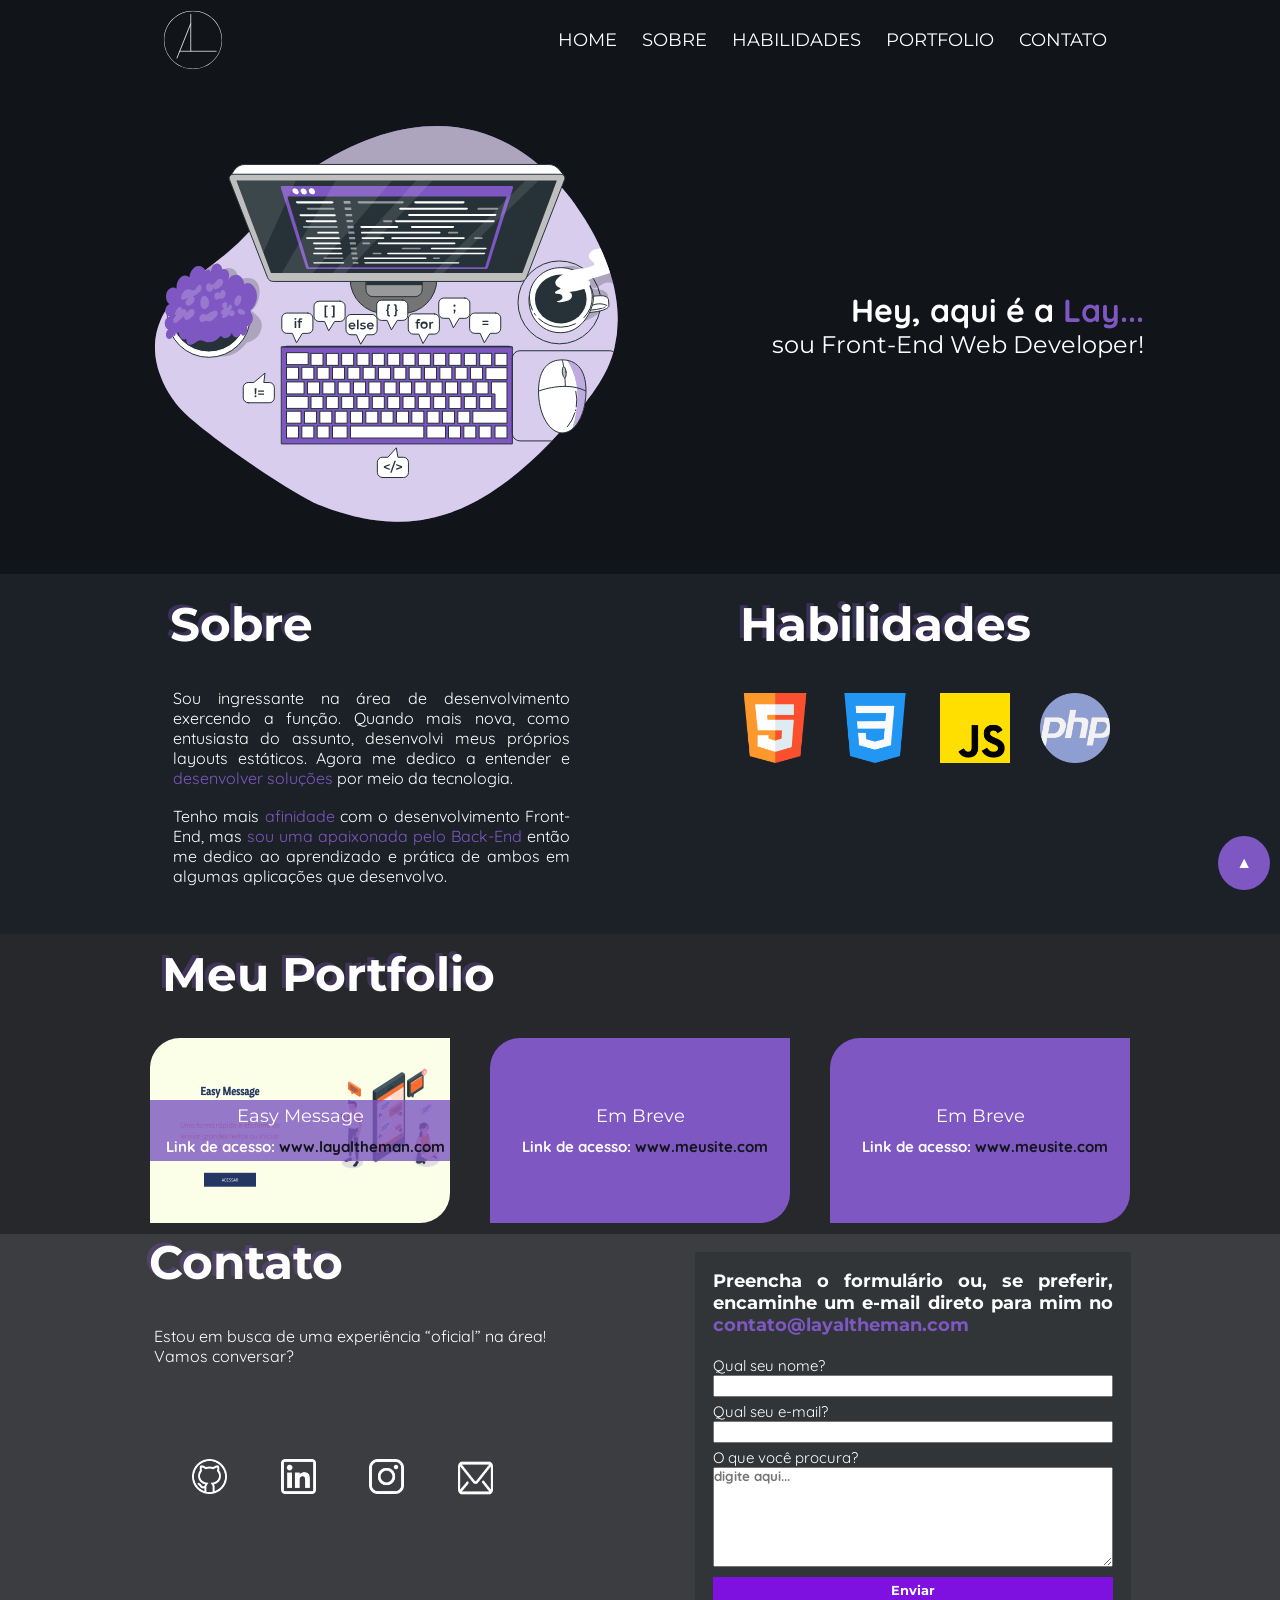
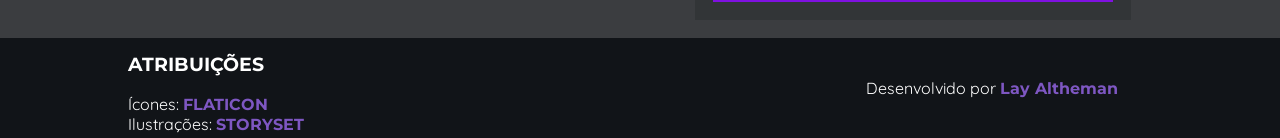
==== commit 2dc556f4: "adicionado primeiro projeto" ====
--- a/index.html
+++ b/index.html
@@ -93,15 +93,17 @@
             <h1 class="third-up"><a name="portfolio"></a>Meu Portfolio</h1>
             <div class="third-down">
                 <div class="thirdDown-level">
-                    <div class="projeto">
+                    <div class="projeto one">
+                        <div class="title blur">
+                            <h2 class="soon">Easy Message</h2>
+                            <p>Link de acesso: <a href="https://layaltheman.com/projeto/easyMessage/">www.layaltheman.com</a></p>
+                        </div>
+                    </div>
+                    <div class="projeto two">
                         <h2 class="soon">Em Breve</h2>
                         <p>Link de acesso: <a href="#">www.meusite.com</a></p>
                     </div>
-                    <div class="projeto">
-                        <h2 class="soon">Em Breve</h2>
-                        <p>Link de acesso: <a href="#">www.meusite.com</a></p>
-                    </div>
-                    <div class="projeto">
+                    <div class="projeto three">
                         <h2 class="soon">Em Breve</h2>
                         <p>Link de acesso: <a href="#">www.meusite.com</a></p>
                     </div>
--- a/assets/css/index.css
+++ b/assets/css/index.css
@@ -18,8 +18,6 @@
 /* section header/nav */
 header {
     display: flex;
-    /* position: fixed; */
-    /* width: 100%; */
     justify-content: space-around;
     padding-top: 10px;
     background-color: #111418;
--- a/assets/css/index-thirdLevel.css
+++ b/assets/css/index-thirdLevel.css
@@ -34,7 +34,7 @@
     width: 300px;
     border-radius: 30px 0;
 
-    background-color: #7E57C2;
+    background-color: #7e57c2;
     transition: 0.5s linear;
 }
 .projeto p {
@@ -48,6 +48,8 @@
 }
 .projeto a {
     text-decoration: none;
+    color: #111418;
+    font-weight:bolder;
 }
 .projeto:hover {
     transform: scale(1.1);
@@ -58,4 +60,13 @@
     display: flex;
     justify-content: center;
     margin-bottom: 10px;
-}+}
+.one {
+    background-image: url('/assets/img/jpg/easyMessage.jpeg');
+    background-size: 320px 200px;
+}
+.blur {
+    background-color: rgba(126, 87, 194, 0.8);
+    /* background-color: rgba(255, 255, 255, 0.8); */
+    padding: 5px 0;
+}
--- a/assets/css/mobile/mobile.css
+++ b/assets/css/mobile/mobile.css
@@ -0,0 +1,65 @@
+@media (max-width: 1085px) {
+    body {
+        color: pink;
+    }
+
+    footer {
+        display: flex;
+        flex-direction: column;
+    }
+
+    .fourth-level {
+        display: flex;
+        flex-direction: column;
+    }
+    
+    .second-level {
+        display: flex;
+        flex-direction: column;
+    }
+
+    .first-level {
+        display: flex;
+        flex-direction: column;
+        align-items: center;
+    }
+
+    .first-level img {
+        width: 200px;
+        height: 200px;
+    }
+
+    /* menu */
+    .logo img {
+        display: none;
+    }
+    .links-navegacao {
+        display: flex;
+        flex-direction: column;
+        text-decoration: none;
+        align-items: center;
+        /* background-color: rgba(17, 20, 24, 0.95); */
+        width: 100%;
+    }
+    #menu {
+        color: #7E57C2;
+        font-size: 20px;
+        text-decoration: none;
+        padding: 18px;
+        position: absolute;
+        right: 10px;
+        top: 10px;
+        border-radius: 100%;
+        cursor: pointer;
+        visibility: visible;
+    }
+    .links-navegacao {
+        position: absolute;
+        visibility: hidden;
+    }
+    .show {
+        visibility: visible;
+        position: absolute;
+    }
+    /* fim do menu */
+}
